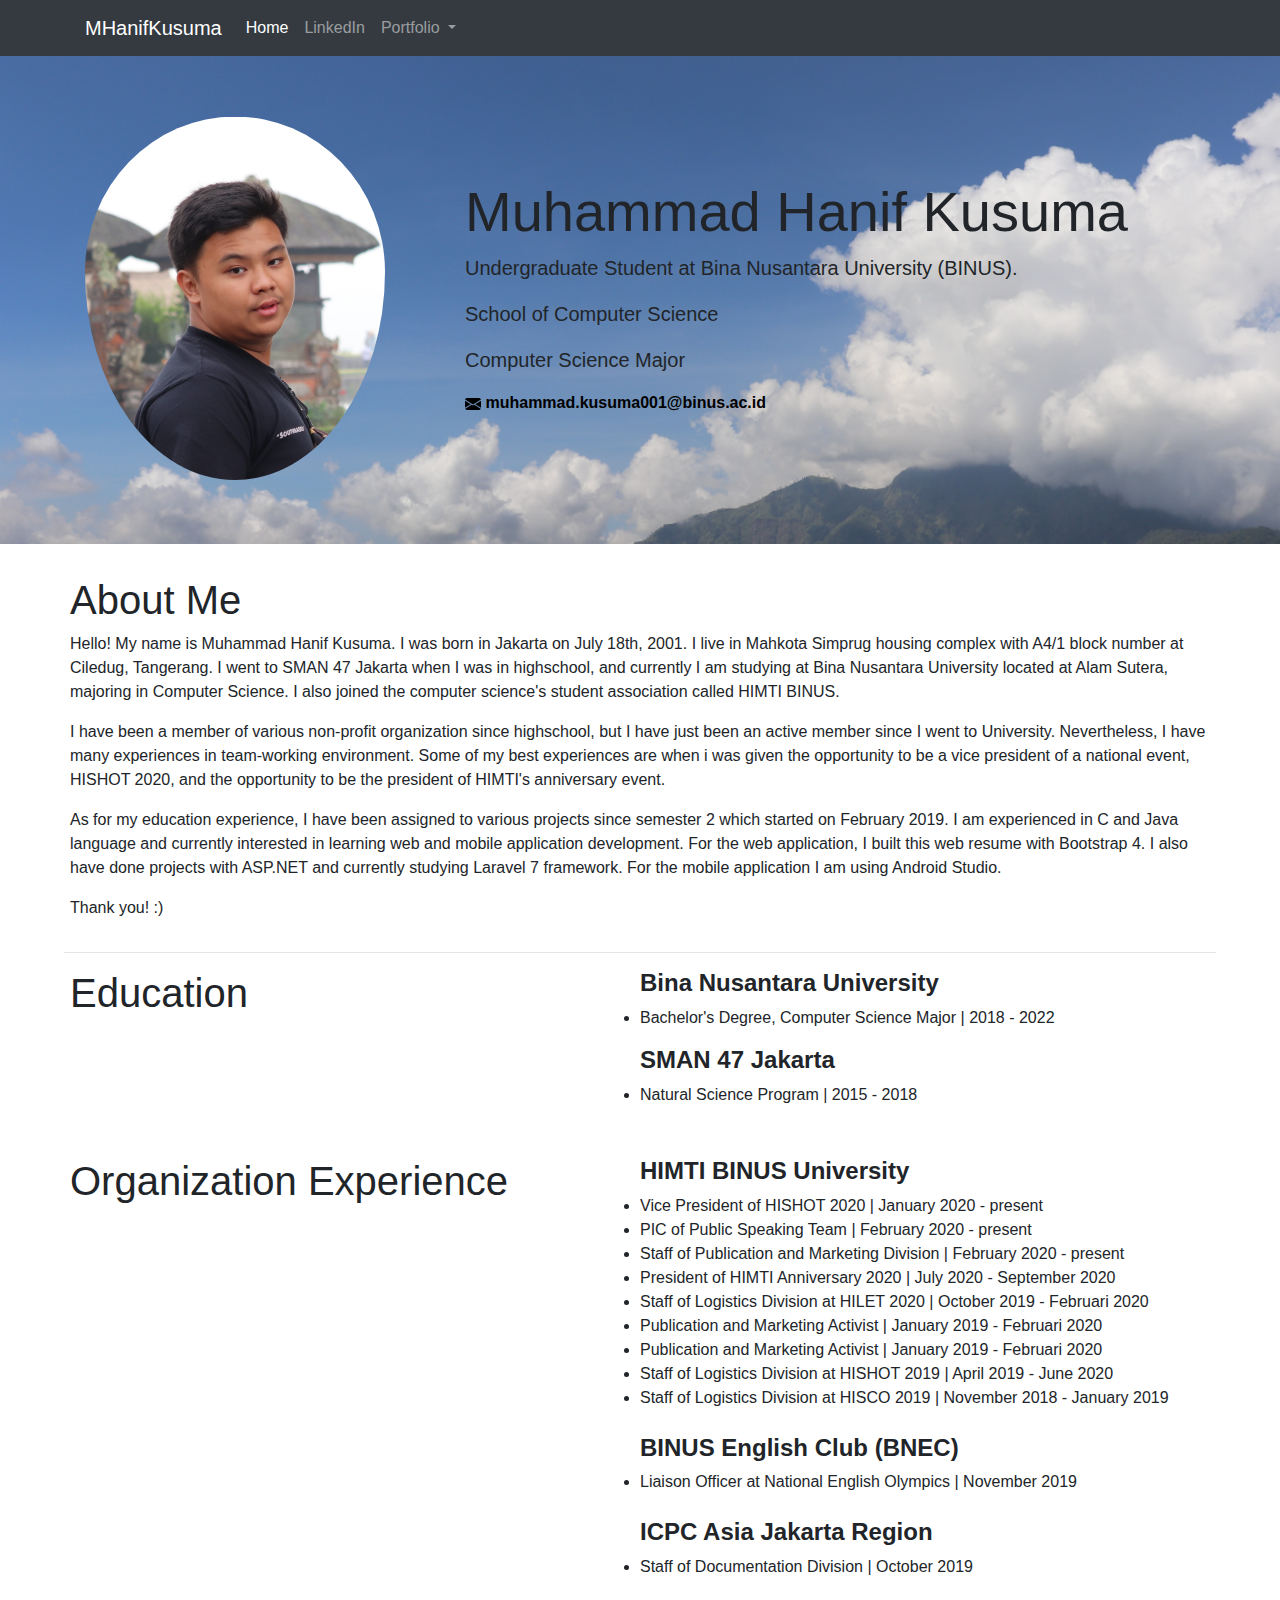
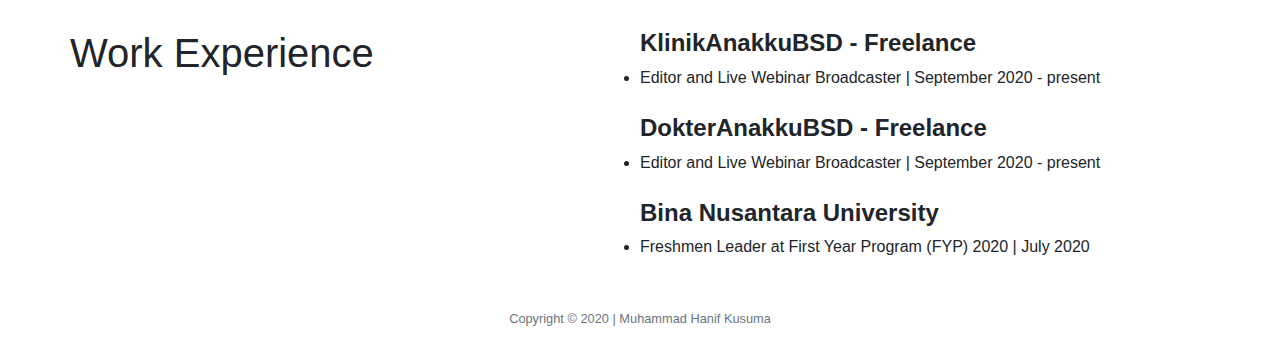
==== index.html @ 7c3714d2 "initial commit" ====
<!doctype html>
<html lang="en">
  <head>
    <!-- Required meta tags -->
    <meta charset="utf-8">
    <meta name="viewport" content="width=device-width, initial-scale=1, shrink-to-fit=no">

    <!-- Bootstrap CSS -->
    <link rel="stylesheet" href="https://stackpath.bootstrapcdn.com/bootstrap/4.5.2/css/bootstrap.min.css" integrity="sha384-JcKb8q3iqJ61gNV9KGb8thSsNjpSL0n8PARn9HuZOnIxN0hoP+VmmDGMN5t9UJ0Z" crossorigin="anonymous">
    <link rel="shortcut icon" href="/Asset/profile-pict.jpg">
    <title>MHanifKusuma</title>
  </head>
  <body>
    <nav class="navbar fixed-top navbar-expand-lg navbar-dark bg-dark">
        <div class="container">    
            <a class="navbar-brand">MHanifKusuma</a>
            <button class="navbar-toggler" type="button" data-toggle="collapse" data-target="#navbarSupportedContent" aria-controls="navbarSupportedContent" aria-expanded="false" aria-label="Toggle navigation">
            <span class="navbar-toggler-icon"></span>
            </button>

            <div class="collapse navbar-collapse" id="navbarSupportedContent">
            <ul class="navbar-nav mr-auto">
                <li class="nav-item active">
                <a class="nav-link" href="/index.html">Home <span class="sr-only">(current)</span></a>
                </li>
                <li class="nav-item">
                <a class="nav-link" href="https://www.linkedin.com/in/hanifkusuma/" target="_blank">LinkedIn</a>
                </li>
                <li class="nav-item dropdown">
                <a class="nav-link dropdown-toggle" id="navbarDropdown" role="button" data-toggle="dropdown" aria-haspopup="true" aria-expanded="false">
                    Portfolio
                </a>
                <div class="dropdown-menu" aria-labelledby="navbarDropdown">
                    <a class="dropdown-item" href="/c-prgoram/c-index.html">C Program</a>
                    <a class="dropdown-item" href="/web-development/web-index.html">Web Development</a>
                    <div class="dropdown-divider"></div>
                    <a class="dropdown-item" href="/other-projects/other-projects-index.html">Other Project</a>
                </div>
                </li>
            </ul>
            </div>
        </div>
    </nav>

    <div class="jumbotron jumbotron-fluid" style="background-image: url('/Asset/profile-bg.JPG'); background-size: cover;">
        <div class="container">
            <div class="row">
                <div class="col">
                    <img src="Asset/profile-pict.jpg" alt="" width="300px" class="rounded-circle" style="padding-top: 15%;">
                </div>
                <div class="col-8" style="padding-top: 10%">
                    <h1 class="display-4"><b>Muhammad Hanif Kusuma</b></h1>
                    <p class="lead"><b>Undergraduate Student at Bina Nusantara University (BINUS).</b></p>
                    <p class="lead"><b>School of Computer Science</b></p>
                    <p class="lead"><b>Computer Science Major</b></p>
                    <a href="mailto:muhammad.kusuma001@binus.ac.id" style="color: black;">
                        <p > 
                            <svg width="1em" height="1em" viewBox="0 0 16 16" class="bi bi-envelope-fill" fill="currentColor" xmlns="http://www.w3.org/2000/svg">
                                <path fill-rule="evenodd" d="M.05 3.555A2 2 0 0 1 2 2h12a2 2 0 0 1 1.95 1.555L8 8.414.05 3.555zM0 4.697v7.104l5.803-3.558L0 4.697zM6.761 8.83l-6.57 4.027A2 2 0 0 0 2 14h12a2 2 0 0 0 1.808-1.144l-6.57-4.027L8 9.586l-1.239-.757zm3.436-.586L16 11.801V4.697l-5.803 3.546z"/>
                            </svg>
                            <b>muhammad.kusuma001@binus.ac.id</b>
                        </p>
                    </a>
                </div>
                </div>
            </div>
        </div>
    </div>

    <div class="container">
        <div class="row">
            <h1>About Me</h1>
            <p>Hello! My name is Muhammad Hanif Kusuma. I was born in Jakarta on July 18th, 2001. I live in Mahkota Simprug housing 
                complex with A4/1 block number at Ciledug, Tangerang. I went to SMAN 47 Jakarta when I was in highschool, and 
                currently I am studying at Bina Nusantara University located at Alam Sutera, majoring in Computer Science. I also joined
                the computer science's student association called HIMTI BINUS.
            </p>
            <p>I have been a member of various non-profit organization since highschool, but I have just been an active member since
                I went to University. Nevertheless, I have many experiences in team-working environment. Some of my best
                experiences are when i was given the opportunity to be a vice president of a national event, HISHOT 2020, and the 
                opportunity to be the president of HIMTI's anniversary event.
            </p>
            <p>As for my education experience, I have been assigned to various projects since semester 2 which started on February 2019.
                I am experienced in C and Java language and currently interested in learning web and mobile application development. For
                the web application, I built this web resume with Bootstrap 4. I also have done projects with ASP.NET and currently studying Laravel 7
                framework. For the mobile application I am using Android Studio.
            </p>
            <p>Thank you! :)</p>
        </div>
    </div>

    <hr width="90%" size="30">

    <div class="container" style="margin-bottom: 50px;">
        <div class="row" style="margin-bottom: 50px;" >
            <div class="col" style="padding: 0;">
                <h1>Education</h1>
            </div>
            <div class="col" style="padding: 0;">
                <h4><b>Bina Nusantara University</b></h4>
                <li>Bachelor's Degree, Computer Science Major | 2018 - 2022</p></li>
                <h4><b>SMAN 47 Jakarta</b></h4>
                <li>Natural Science Program | 2015 - 2018</li>
            </div>
        </div>
        <div class="row" style="margin-bottom: 50px;">
            <div class="col" style="padding: 0;">
                <h1>Organization Experience</h1>
            </div>
            <div class="col" style="padding: 0;">
                <h4><b>HIMTI BINUS University</b></h4>
                <li>Vice President of HISHOT 2020 | January 2020 - present</li>
                <li>PIC of Public Speaking Team | February 2020 - present</li>
                <li>Staff of Publication and Marketing Division | February 2020 - present</li>
                <li>President of HIMTI Anniversary 2020 | July 2020 - September 2020</li>
                <li>Staff of Logistics Division at HILET 2020 | October 2019 - Februari 2020</li>
                <li>Publication and Marketing Activist | January 2019 - Februari 2020</li>
                <li>Publication and Marketing Activist | January 2019 - Februari 2020</li>
                <li>Staff of Logistics Division at HISHOT 2019 | April 2019 - June 2020</li>
                <li>Staff of Logistics Division at HISCO 2019 | November 2018 - January 2019</li>
                <br>
                <h4><b>BINUS English Club (BNEC)</b></h4>
                <li>Liaison Officer at National English Olympics | November 2019</li>
                <br>
                <h4><b>ICPC Asia Jakarta Region</b></h4>
                <li>Staff of Documentation Division | October 2019</li>
            </div>
        </div>
        <div class="row">
            <div class="col" style="padding: 0;">
                <h1>Work Experience</h1>
            </div>
            <div class="col" style="padding: 0;">
                <h4><b>KlinikAnakkuBSD - Freelance</b></h4>
                <li>Editor and Live Webinar Broadcaster | September 2020 - present</li>
                <br>
                <h4><b>DokterAnakkuBSD - Freelance</b></h4>
                <li>Editor and Live Webinar Broadcaster | September 2020 - present</li>
                <br>
                <h4><b>Bina Nusantara University</b></h4>
                <li>Freshmen Leader at First Year Program (FYP) 2020 | July 2020</li>
            </div>
        </div>
    </div>

    <footer class="small text-center text-muted">
        <p class="copyright">Copyright © 2020 | Muhammad Hanif Kusuma</p>
    </footer>

    <!-- Optional JavaScript -->
    <!-- jQuery first, then Popper.js, then Bootstrap JS -->
    <script src="https://code.jquery.com/jquery-3.5.1.slim.min.js" integrity="sha384-DfXdz2htPH0lsSSs5nCTpuj/zy4C+OGpamoFVy38MVBnE+IbbVYUew+OrCXaRkfj" crossorigin="anonymous"></script>
    <script src="https://cdn.jsdelivr.net/npm/popper.js@1.16.1/dist/umd/popper.min.js" integrity="sha384-9/reFTGAW83EW2RDu2S0VKaIzap3H66lZH81PoYlFhbGU+6BZp6G7niu735Sk7lN" crossorigin="anonymous"></script>
    <script src="https://stackpath.bootstrapcdn.com/bootstrap/4.5.2/js/bootstrap.min.js" integrity="sha384-B4gt1jrGC7Jh4AgTPSdUtOBvfO8shuf57BaghqFfPlYxofvL8/KUEfYiJOMMV+rV" crossorigin="anonymous"></script>
  </body>
</html>
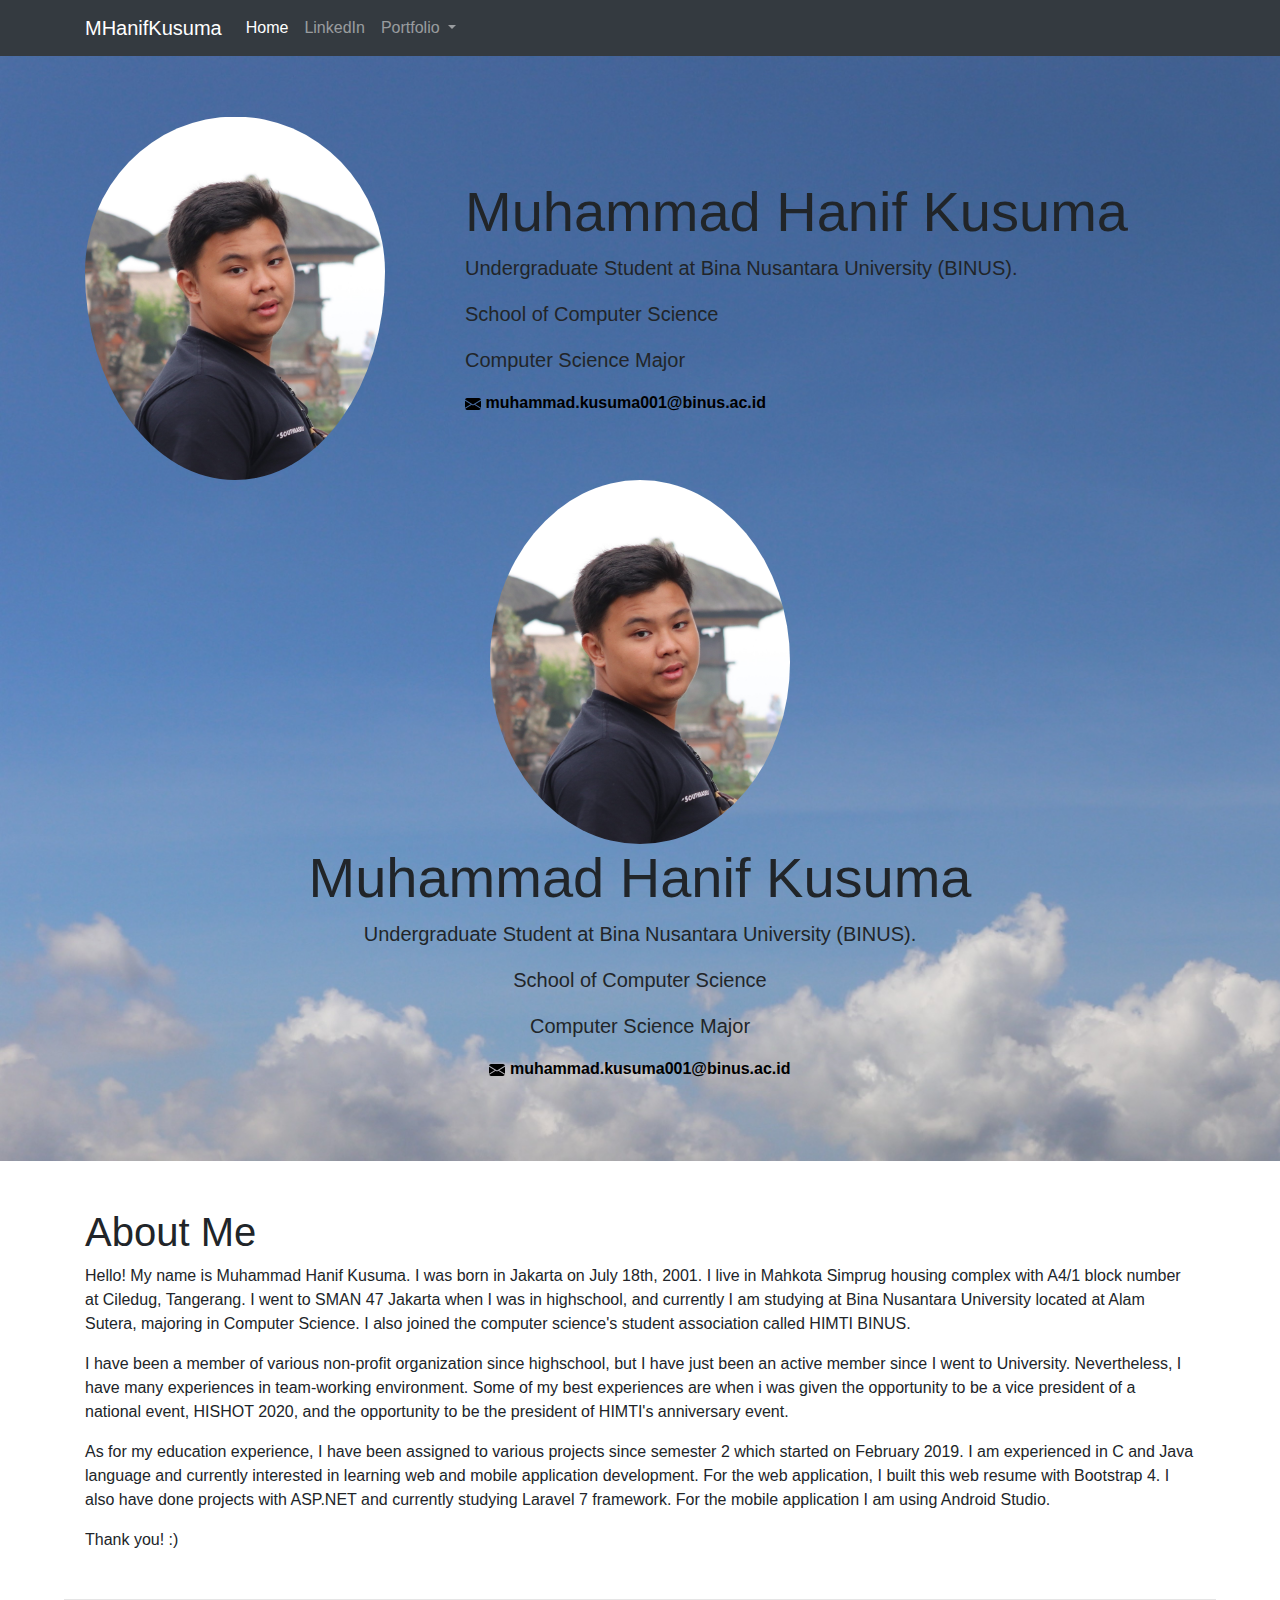
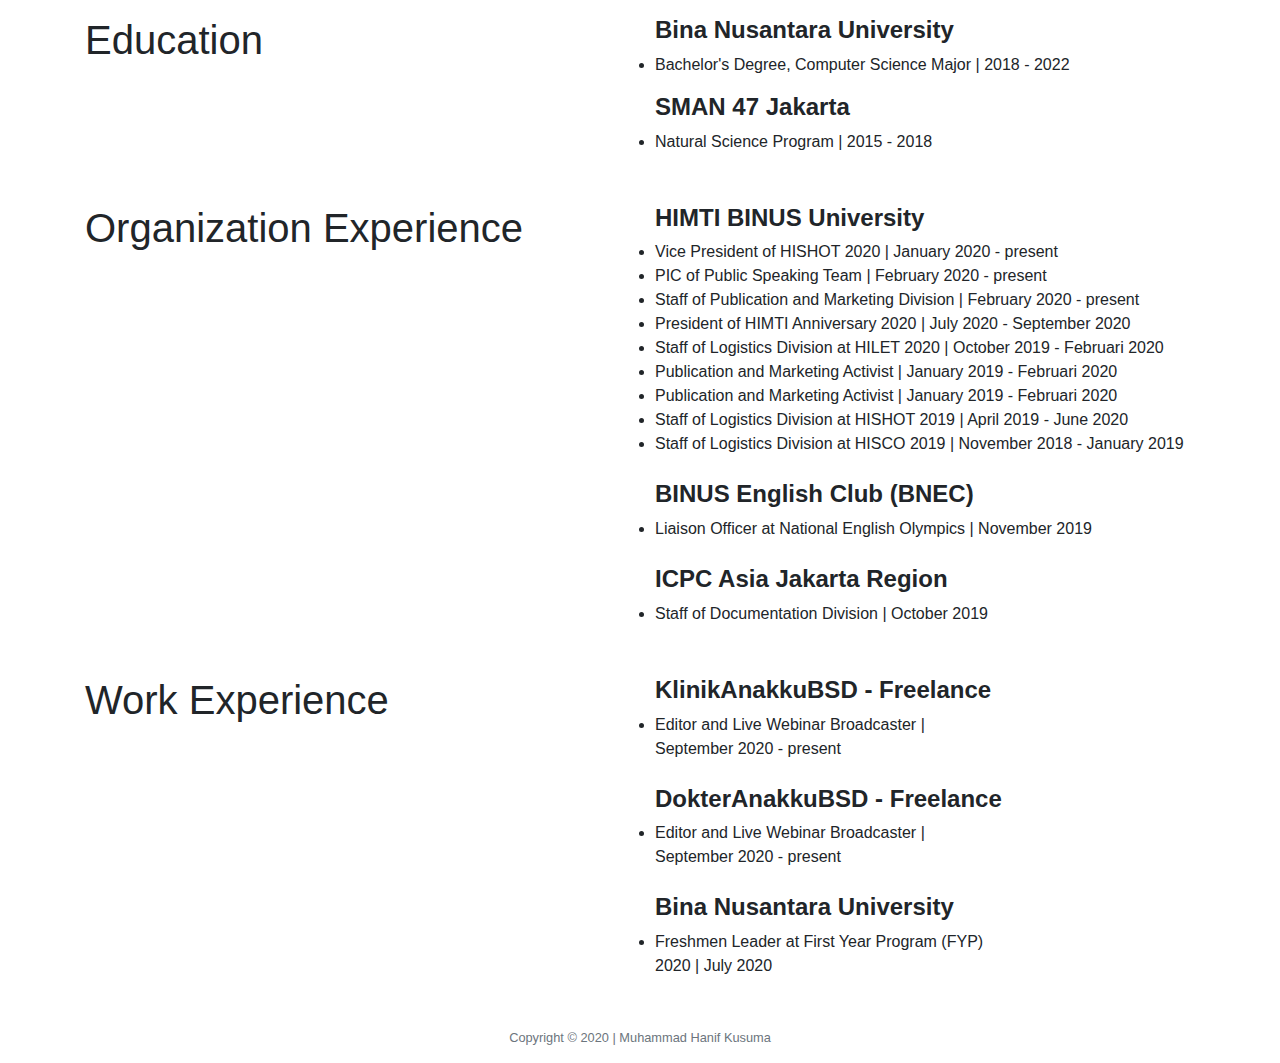
==== commit 954ea9b2: "responsive revision" ====
--- a/index.html
+++ b/index.html
@@ -7,6 +7,7 @@
 
     <!-- Bootstrap CSS -->
     <link rel="stylesheet" href="https://stackpath.bootstrapcdn.com/bootstrap/4.5.2/css/bootstrap.min.css" integrity="sha384-JcKb8q3iqJ61gNV9KGb8thSsNjpSL0n8PARn9HuZOnIxN0hoP+VmmDGMN5t9UJ0Z" crossorigin="anonymous">
+    <link rel="stylesheet" href="/responsive-css.css">
     <link rel="shortcut icon" href="/Asset/profile-pict.jpg">
     <title>MHanifKusuma</title>
   </head>
@@ -43,7 +44,7 @@
     </nav>
 
     <div class="jumbotron jumbotron-fluid" style="background-image: url('/Asset/profile-bg.JPG'); background-size: cover;">
-        <div class="container">
+        <div id="jumbotron-desktop" class="container">
             <div class="row">
                 <div class="col">
                     <img src="Asset/profile-pict.jpg" alt="" width="300px" class="rounded-circle" style="padding-top: 15%;">
@@ -62,13 +63,27 @@
                         </p>
                     </a>
                 </div>
-                </div>
             </div>
+        </div>
+        <div id="jumbotron-mobile" class="container text-center">
+            <img src="/Asset/profile-pict.jpg" alt="" width="300px" class="rounded-circle">
+            <h1 class="display-4"><b>Muhammad Hanif Kusuma</b></h1>
+            <p class="lead"><b>Undergraduate Student at Bina Nusantara University (BINUS).</b></p>
+            <p class="lead"><b>School of Computer Science</b></p>
+            <p class="lead"><b>Computer Science Major</b></p>
+            <a href="mailto:muhammad.kusuma001@binus.ac.id" style="color: black;">
+                <p > 
+                    <svg width="1em" height="1em" viewBox="0 0 16 16" class="bi bi-envelope-fill" fill="currentColor" xmlns="http://www.w3.org/2000/svg">
+                        <path fill-rule="evenodd" d="M.05 3.555A2 2 0 0 1 2 2h12a2 2 0 0 1 1.95 1.555L8 8.414.05 3.555zM0 4.697v7.104l5.803-3.558L0 4.697zM6.761 8.83l-6.57 4.027A2 2 0 0 0 2 14h12a2 2 0 0 0 1.808-1.144l-6.57-4.027L8 9.586l-1.239-.757zm3.436-.586L16 11.801V4.697l-5.803 3.546z"/>
+                    </svg>
+                    <b>muhammad.kusuma001@binus.ac.id</b>
+                </p>
+            </a>
         </div>
     </div>
 
     <div class="container">
-        <div class="row">
+        <div class="row" style="padding: 15px;">
             <h1>About Me</h1>
             <p>Hello! My name is Muhammad Hanif Kusuma. I was born in Jakarta on July 18th, 2001. I live in Mahkota Simprug housing 
                 complex with A4/1 block number at Ciledug, Tangerang. I went to SMAN 47 Jakarta when I was in highschool, and 
@@ -93,10 +108,10 @@
 
     <div class="container" style="margin-bottom: 50px;">
         <div class="row" style="margin-bottom: 50px;" >
-            <div class="col" style="padding: 0;">
+            <div class="col-md-6">
                 <h1>Education</h1>
             </div>
-            <div class="col" style="padding: 0;">
+            <div class="col-6 col-md-">
                 <h4><b>Bina Nusantara University</b></h4>
                 <li>Bachelor's Degree, Computer Science Major | 2018 - 2022</p></li>
                 <h4><b>SMAN 47 Jakarta</b></h4>
@@ -104,10 +119,10 @@
             </div>
         </div>
         <div class="row" style="margin-bottom: 50px;">
-            <div class="col" style="padding: 0;">
+            <div class="col-md-6">
                 <h1>Organization Experience</h1>
             </div>
-            <div class="col" style="padding: 0;">
+            <div class="col-6 col-md-6">
                 <h4><b>HIMTI BINUS University</b></h4>
                 <li>Vice President of HISHOT 2020 | January 2020 - present</li>
                 <li>PIC of Public Speaking Team | February 2020 - present</li>
@@ -127,10 +142,10 @@
             </div>
         </div>
         <div class="row">
-            <div class="col" style="padding: 0;">
+            <div class="col-md-6" >
                 <h1>Work Experience</h1>
             </div>
-            <div class="col" style="padding: 0;">
+            <div class="col-6 col-md-4">
                 <h4><b>KlinikAnakkuBSD - Freelance</b></h4>
                 <li>Editor and Live Webinar Broadcaster | September 2020 - present</li>
                 <br>
@@ -152,5 +167,6 @@
     <script src="https://code.jquery.com/jquery-3.5.1.slim.min.js" integrity="sha384-DfXdz2htPH0lsSSs5nCTpuj/zy4C+OGpamoFVy38MVBnE+IbbVYUew+OrCXaRkfj" crossorigin="anonymous"></script>
     <script src="https://cdn.jsdelivr.net/npm/popper.js@1.16.1/dist/umd/popper.min.js" integrity="sha384-9/reFTGAW83EW2RDu2S0VKaIzap3H66lZH81PoYlFhbGU+6BZp6G7niu735Sk7lN" crossorigin="anonymous"></script>
     <script src="https://stackpath.bootstrapcdn.com/bootstrap/4.5.2/js/bootstrap.min.js" integrity="sha384-B4gt1jrGC7Jh4AgTPSdUtOBvfO8shuf57BaghqFfPlYxofvL8/KUEfYiJOMMV+rV" crossorigin="anonymous"></script>
-  </body>
+    <script src="/index-javascript.js"></script>
+</body>
 </html>--- a/responsive-css.css
+++ b/responsive-css.css
@@ -0,0 +1,13 @@
+@media only screen and (max-width: 500px) {
+    iframe {
+        width: 100%;
+        height: 270px;
+    }
+    .jumbotron {
+        padding-top: 100px;
+    }
+    .jumbotron img {
+        width: 300px;
+    }
+
+}